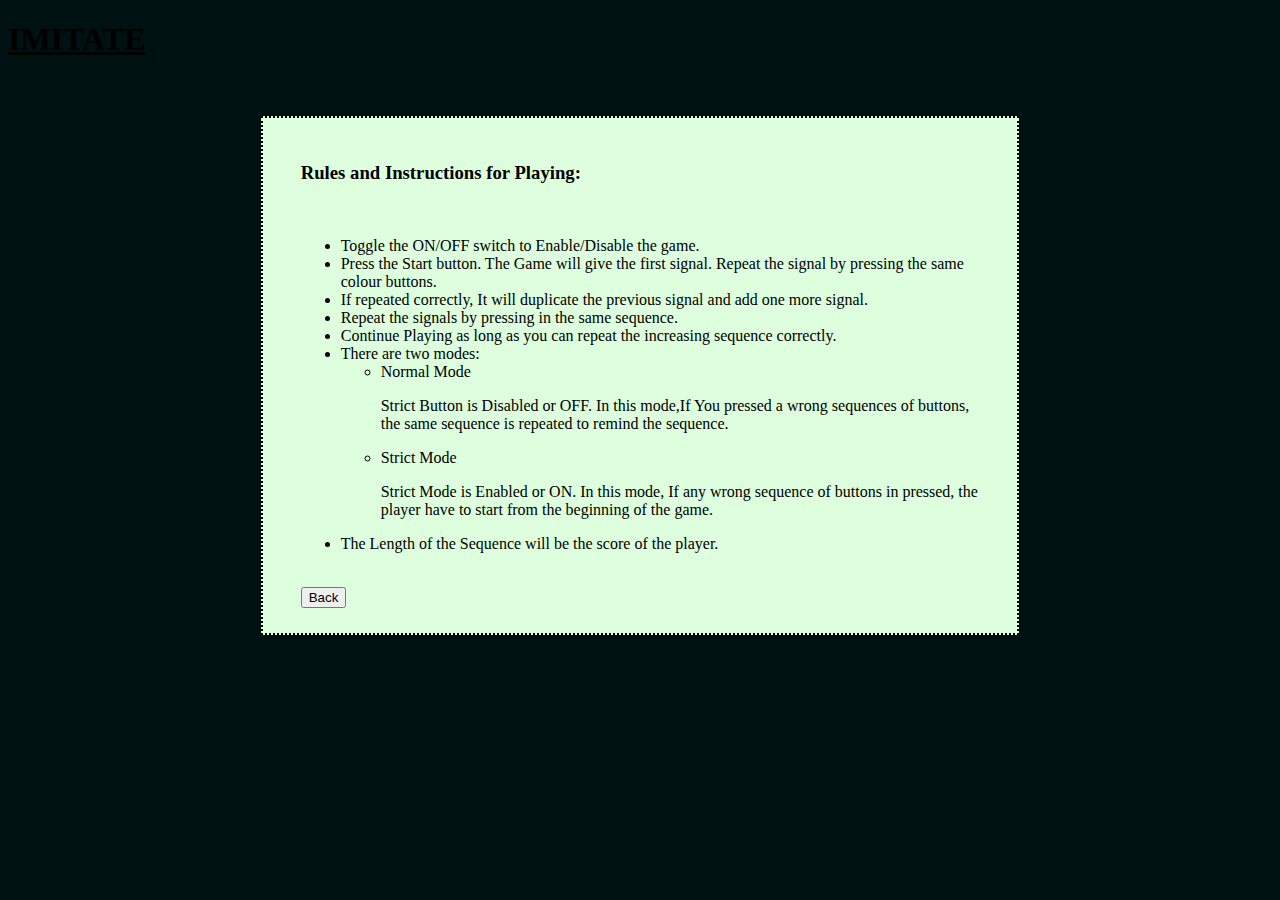
==== rules.html @ eefd04f9 "updated" ====
<!DOCTYPE html>
<html>
<head>
    <meta http-equiv="Content-Type" content="text/html; charset=utf-8">
	<title>IMITATE-RULES</title>
    <link type="text/css" rel="stylesheet" href="css/bootstrap-3.3.7/dist/css/bootstrap.min.css">
	<style>
	body{
		background-color: #011;
	}
		#rule_box{
			margin-left: 20%;
			margin-right: 20%;
			border: 2px dotted black;
			padding: 2% 3% 2% 3%;
			background-color: #dfd;
		}
	</style>
</head>
<body >
	<h1 class="text-primary text-center"><u>IMITATE</u></h1><br><br>
	
	<div id="rule_box">
	<h3 class="text-success	text-center">Rules and Instructions for Playing: </h3><br>
		<ul>
			<li>Toggle the ON/OFF switch to Enable/Disable the game. </li>
			<li>Press the Start button. The Game will give the first signal. Repeat the signal by pressing the same colour buttons.</li>
			<li>If repeated correctly, It will duplicate the previous signal and add one more signal.</li>
			<li>Repeat the signals by pressing in the same sequence.</li>
			<li>Continue Playing as long as you can repeat the increasing sequence correctly.</li>
			<li>There are two modes:</li>
				<ul>
				<li>Normal Mode</li>
					<p>Strict Button is Disabled or OFF. In this mode,If You pressed a wrong sequences of buttons, the same sequence is repeated to remind the sequence.
				<li>Strict Mode</li>
					<p>Strict Mode is Enabled or ON. In this mode, If any wrong sequence of buttons in pressed, the player have to start from the beginning of the game.</p>
				</ul>
			<li>The Length of the Sequence will be the score of the player.</li>
		</ul>
		<br>
	<a href="index.html"><button class="btn btn-block btn-primary">Back</button></a>
	</div>
</body>
</html>
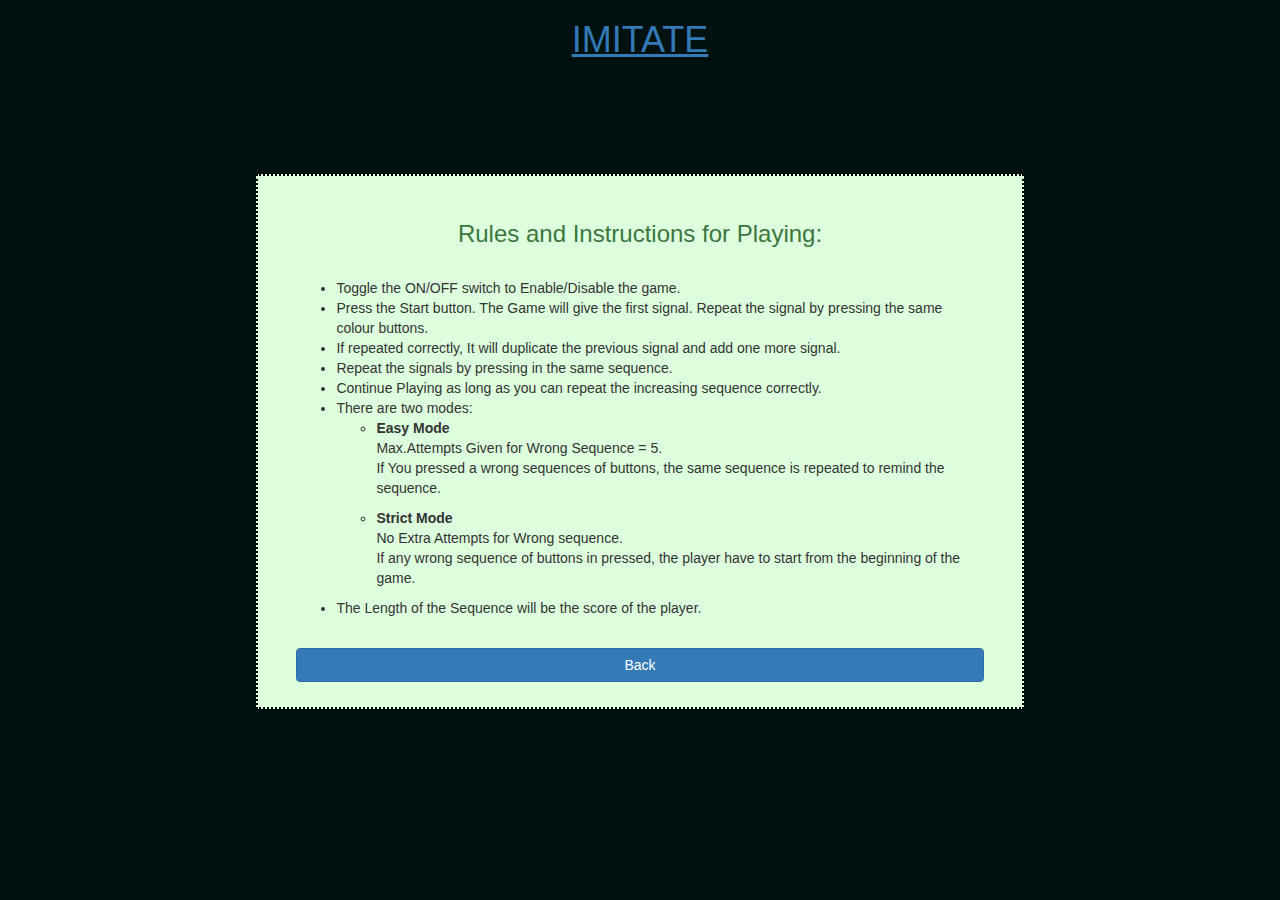
==== commit fdb082ec: "Updates" ====
--- a/rules.html
+++ b/rules.html
@@ -9,6 +9,7 @@
 		background-color: #011;
 	}
 		#rule_box{
+			margin-top:5%;
 			margin-left: 20%;
 			margin-right: 20%;
 			border: 2px dotted black;
@@ -30,10 +31,10 @@
 			<li>Continue Playing as long as you can repeat the increasing sequence correctly.</li>
 			<li>There are two modes:</li>
 				<ul>
-				<li>Normal Mode</li>
-					<p>Strict Button is Disabled or OFF. In this mode,If You pressed a wrong sequences of buttons, the same sequence is repeated to remind the sequence.
-				<li>Strict Mode</li>
-					<p>Strict Mode is Enabled or ON. In this mode, If any wrong sequence of buttons in pressed, the player have to start from the beginning of the game.</p>
+				<li><b>Easy Mode</b></li>
+					<p>Max.Attempts Given for Wrong Sequence = 5.<br /> If You pressed a wrong sequences of buttons, the same sequence is repeated to remind the sequence.
+				<li><b>Strict Mode</b></li>
+					<p>No Extra Attempts for Wrong sequence. <br />If any wrong sequence of buttons in pressed, the player have to start from the beginning of the game.</p>
 				</ul>
 			<li>The Length of the Sequence will be the score of the player.</li>
 		</ul>
